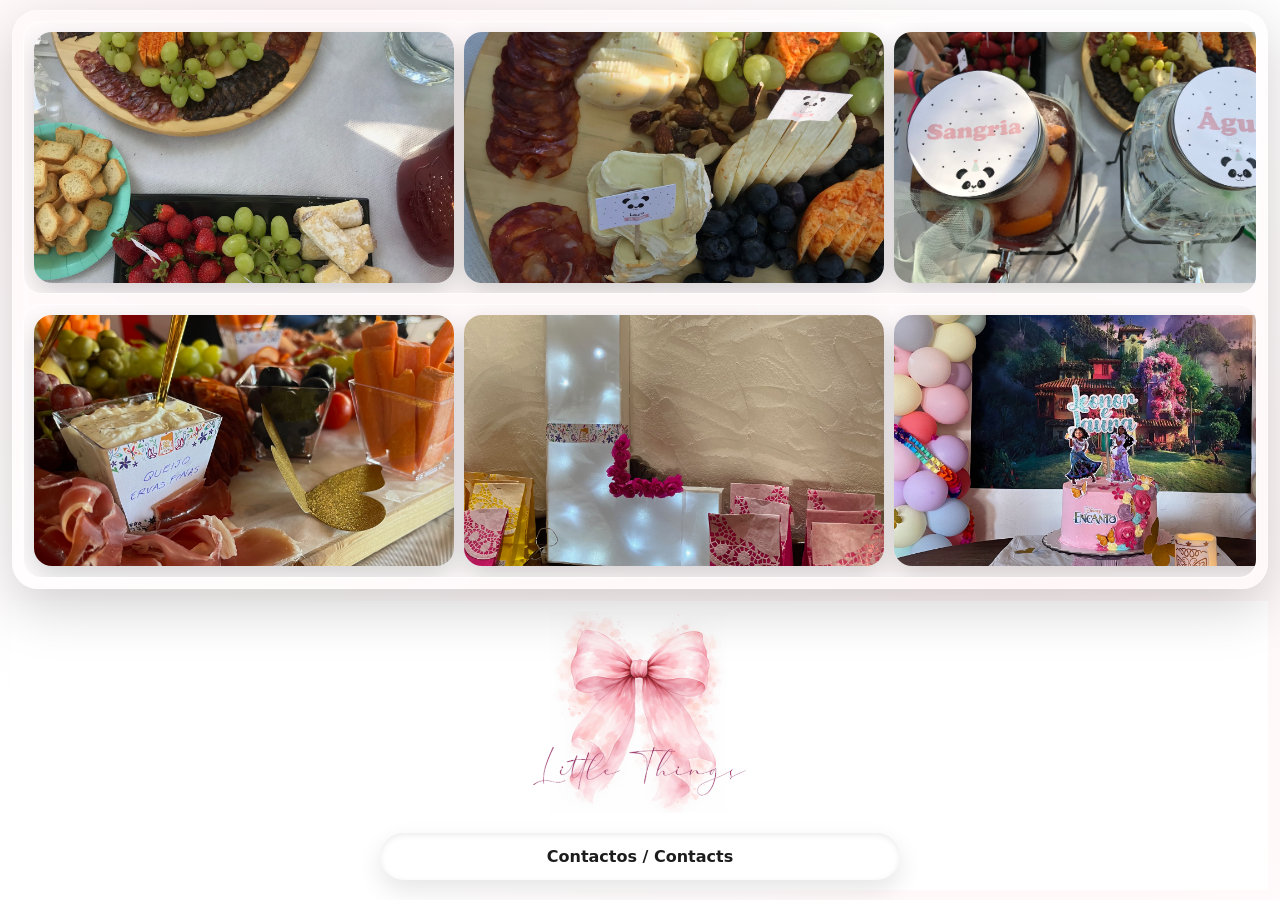
==== index.html @ efbdd6a7 "Update index.html" ====
<!DOCTYPE html>
<html lang="pt">
<head>
  <!-- Google tag (gtag.js) -->
<script async src="https://www.googletagmanager.com/gtag/js?id=G-YQN46F71DS"></script>
<script>
  window.dataLayer = window.dataLayer || [];
  function gtag(){dataLayer.push(arguments);}
  gtag('js', new Date());

  gtag('config', 'G-YQN46F71DS');
</script>
  <meta charset="UTF-8" />
  <meta name="viewport" content="width=device-width, initial-scale=1.0, viewport-fit=cover" />
  <title>Little Things</title>

  <style>
    :root{
      --gap: 12px;

      /* speeds */
      --speedTop: 26s;
      --speedBottom: 30s;

      /* layout */
      --minLogoBlock: 240px;
      --minSlideBlock: 260px;

      --shadow: 0 18px 55px rgba(0,0,0,0.18);
      --radiusOuter: 26px;
      --radiusInner: 18px;
    }

    *{ box-sizing: border-box; }
    html{ height: -webkit-fill-available; }
    body{
      margin: 0;
      height: 100vh;
      height: 100svh;
      height: 100dvh;
      height: -webkit-fill-available;
      overflow: hidden;
      font-family: system-ui, -apple-system, Segoe UI, Roboto, Arial, sans-serif;
      background: #fff;
    }

    /* subtle background */
    .bg{
      position: fixed;
      inset: 0;
      background:
        radial-gradient(circle at 25% 10%, rgba(255,192,203,0.18), transparent 55%),
        radial-gradient(circle at 80% 70%, rgba(255,182,193,0.14), transparent 60%),
        #ffffff;
      z-index: -2;
    }

    .page{
      position: fixed;
      inset: 0;
      display: grid;
      gap: var(--gap);
      padding:
        calc(10px + env(safe-area-inset-top))
        12px
        calc(10px + env(safe-area-inset-bottom))
        12px;

      grid-template-rows:
        minmax(var(--minSlideBlock), 2fr)
        minmax(var(--minLogoBlock), 1fr);
    }

    /* ===== SLIDESHOW: COM MOLDURA ===== */
    .slideshow{
      border-radius: var(--radiusOuter);
      overflow: hidden;
      background: rgba(255,255,255,0.12);
      border: 1px solid rgba(255,255,255,0.45);
      box-shadow: var(--shadow);
      backdrop-filter: blur(10px);
      -webkit-backdrop-filter: blur(10px);

      display: grid;
      grid-template-rows: 1fr 1fr;
      gap: 10px;
      padding: 10px;
      min-height: 0;
    }

    .lane{
      position: relative;
      overflow: hidden;
      border-radius: var(--radiusInner);
      background: rgba(255,255,255,0.18);
      border: 1px solid rgba(255,255,255,0.45);
    }

    .track{
      position: absolute;
      inset: 0;
      display: flex;
      gap: 10px;        /* espaço entre fotos */
      padding: 10px;    /* padding dentro da lane */
      width: max-content;
      align-items: center;
      will-change: transform;
    }

    .lane.top .track{ animation: moveLeft var(--speedTop) linear infinite; }
    .lane.bottom .track{ animation: moveRight var(--speedBottom) linear infinite; }

    @keyframes moveLeft{
      from { transform: translateX(0); }
      to   { transform: translateX(calc(-1 * var(--shift))); }
    }
    @keyframes moveRight{
      from { transform: translateX(calc(-1 * var(--shift))); }
      to   { transform: translateX(0); }
    }

    .slide{
      flex: 0 0 auto;
      height: 100%;
      width: min(46vw, 420px);
      border-radius: var(--radiusInner);
      overflow: hidden;
      box-shadow: 0 10px 28px rgba(0,0,0,0.18);
      background: transparent;
    }

    /* ✅ Preenche a moldura toda (sem branco) */
    .slide img{
      width: 100%;
      height: 100%;
      display: block;
      object-fit: cover;        /* <--- isto remove as “partes brancas” */
      object-position: center;
    }

    /* ===== BOTTOM: branco total, sem border/card ===== */
    .bottomBar{
      width: 100%;
      height: 100%;
      background: #ffffff;
      border: none;
      border-radius: 0;
      box-shadow: none;
      padding: 0;
      margin: 0;

      display: grid;
      grid-template-rows: 1fr auto;
      align-items: center;
      justify-items: center;
      gap: 10px;
      min-height: 0;
    }

    .logoWrap{
      width: 100%;
      height: 100%;
      display: flex;
      align-items: stretch;
      justify-content: center;
      min-height: 0;
    }

    .logoWrap img{
      width: 100%;
      height: 100%;
      object-fit: contain;
      display: block;
    }

    .contactRow{
      width: 100%;
      display: flex;
      justify-content: center;
      padding: 0 12px 10px 12px;
    }

    .contactBtn{
      display: inline-flex;
      align-items: center;
      justify-content: center;
      width: min(520px, 100%);
      padding: 14px 16px;
      border-radius: 999px;
      text-decoration: none;
      font-weight: 900;
      color: rgba(10,10,10,0.92);
      background: #ffffff;
      border: none;
      box-shadow:
        inset 0 2px 6px rgba(0,0,0,0.08),
        0 10px 24px rgba(0,0,0,0.10);
    }
    .contactBtn:active{ transform: scale(0.985); }

    @media (max-height: 700px){
      :root{
        --minLogoBlock: 210px;
        --minSlideBlock: 240px;
      }
      .slide{ width: min(52vw, 380px); }
      .contactBtn{ padding: 12px 14px; }
    }
  </style>
</head>

<body>
  <div class="bg" aria-hidden="true"></div>

  <div class="page">

    <section class="slideshow" aria-label="Slideshow">
      <div class="lane top">
        <div class="track" id="trackTop"></div>
      </div>

      <div class="lane bottom">
        <div class="track" id="trackBottom"></div>
      </div>
    </section>

    <section class="bottomBar" aria-label="Logo and contacts">
      <div class="logoWrap">
        <img src="./background.png" alt="Little Things" />
      </div>

      <div class="contactRow">
        <a class="contactBtn" href="./qr_contact/">Contactos / Contacts</a>
      </div>
    </section>

  </div>

  <script>
    const topPhotos = [
      "./assets/photo01.jpg",
      "./assets/photo02.jpg",
      "./assets/photo03.jpg",
      "./assets/photo04.jpg",
      "./assets/photo05.jpg",
      "./assets/photo06.jpg",
      "./assets/photo07.jpg",
      "./assets/photo08.jpg",
    ];

    const bottomPhotos = [
      "./assets/photo09.jpg",
      "./assets/photo10.jpg",
      "./assets/photo11.jpg",
      "./assets/photo12.jpg",
      "./assets/photo13.jpg",
      "./assets/photo14.jpg",
    ];

    function makeSlide(src){
      const wrap = document.createElement("div");
      wrap.className = "slide";

      const img = document.createElement("img");
      img.src = src;
      img.alt = "Little Things";
      img.loading = "eager"; // ajuda a carregar cedo

      wrap.appendChild(img);
      return { wrap, img };
    }

    function restartAnimation(trackEl){
      // força reinício suave da animação (para garantir autoplay)
      const anim = getComputedStyle(trackEl).animationName;
      trackEl.style.animation = "none";
      // força reflow
      trackEl.offsetHeight; // eslint-disable-line no-unused-expressions
      trackEl.style.animation = "";
      // mantém o nome original
      // (as classes .top/.bottom continuam a aplicar a animação correcta)
    }

    function recalcShift(trackEl){
      const fullWidth = trackEl.scrollWidth;
      const shift = fullWidth / 2; // duplicado
      trackEl.style.setProperty("--shift", shift + "px");
      restartAnimation(trackEl);
    }

    function fillTrack(trackEl, photos){
      trackEl.innerHTML = "";

      // duplicar para loop perfeito
      const seq = photos.concat(photos);

      const imgs = [];
      seq.forEach(src => {
        const { wrap, img } = makeSlide(src);
        imgs.push(img);
        trackEl.appendChild(wrap);
      });

      // calcula shift quando TODAS as imagens estiverem prontas (corrige o “só anda após refresh”)
      let pending = imgs.length;

      const doneOne = () => {
        pending--;
        if (pending <= 0) {
          requestAnimationFrame(() => recalcShift(trackEl));
        }
      };

      imgs.forEach(img => {
        if (img.complete) doneOne();
        else {
          img.addEventListener("load", doneOne, { once: true });
          img.addEventListener("error", doneOne, { once: true });
        }
      });

      // fallback rápido (caso alguma imagem demore muito)
      setTimeout(() => recalcShift(trackEl), 1200);
    }

    function init(){
      fillTrack(document.getElementById("trackTop"), topPhotos);
      fillTrack(document.getElementById("trackBottom"), bottomPhotos);
    }

    // ✅ garante autoplay mesmo no primeiro load
    window.addEventListener("load", init);
    window.addEventListener("resize", init);
  </script>
</body>
</html>
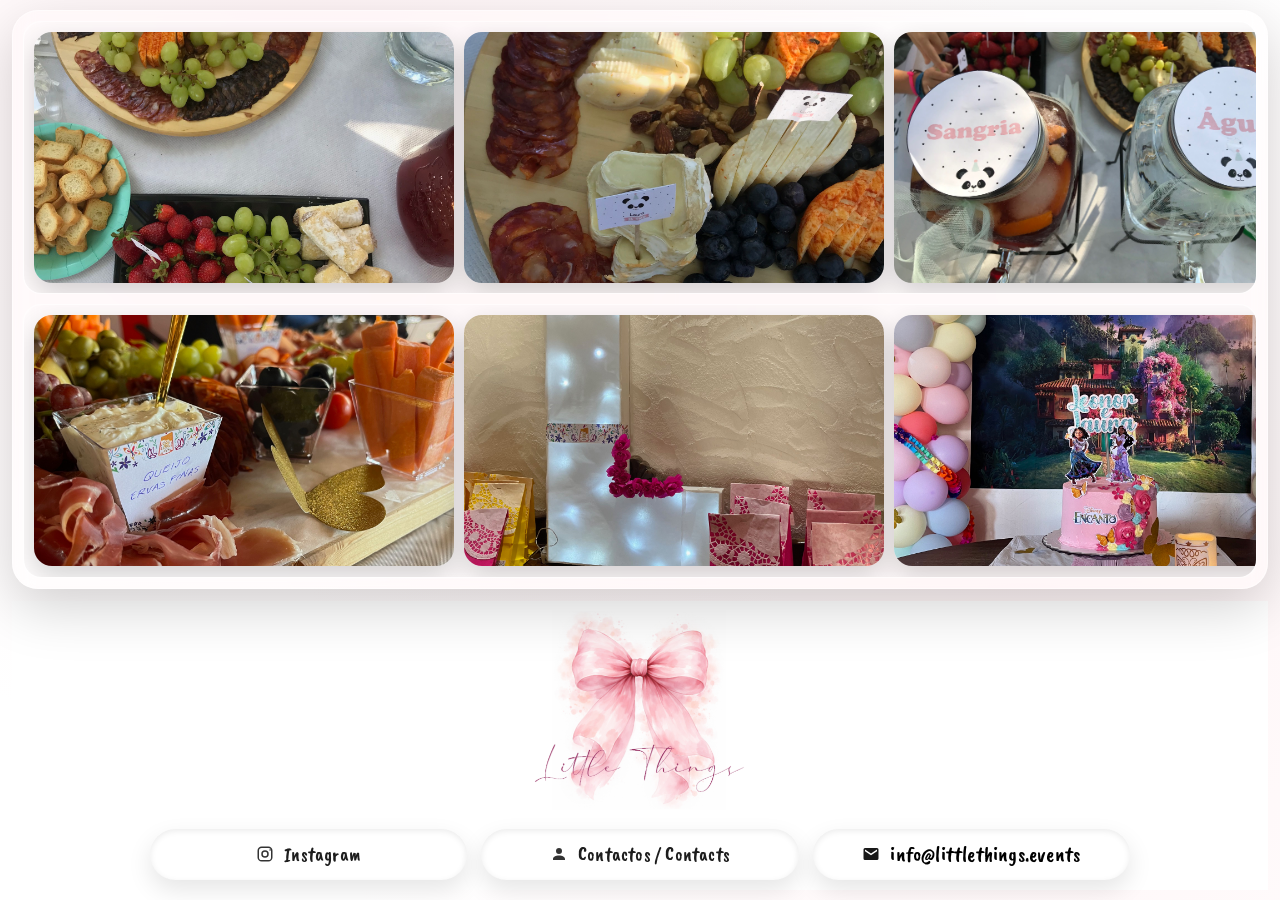
==== commit 126bd8f6: "Update index.html" ====
--- a/index.html
+++ b/index.html
@@ -2,18 +2,23 @@
 <html lang="pt">
 <head>
   <!-- Google tag (gtag.js) -->
-<script async src="https://www.googletagmanager.com/gtag/js?id=G-YQN46F71DS"></script>
-<script>
-  window.dataLayer = window.dataLayer || [];
-  function gtag(){dataLayer.push(arguments);}
-  gtag('js', new Date());
-
-  gtag('config', 'G-YQN46F71DS');
-</script>
+  <script async src="https://www.googletagmanager.com/gtag/js?id=G-YQN46F71DS"></script>
+  <script>
+    window.dataLayer = window.dataLayer || [];
+    function gtag(){dataLayer.push(arguments);}
+    gtag('js', new Date());
+    gtag('config', 'G-YQN46F71DS');
+  </script>
+
   <meta charset="UTF-8" />
   <meta name="viewport" content="width=device-width, initial-scale=1.0, viewport-fit=cover" />
   <title>Little Things</title>
 
+  <!-- ✅ Fonte "brush" para os botões -->
+  <link rel="preconnect" href="https://fonts.googleapis.com">
+  <link rel="preconnect" href="https://fonts.gstatic.com" crossorigin>
+  <link href="https://fonts.googleapis.com/css2?family=Caveat+Brush&display=swap" rel="stylesheet">
+
   <style>
     :root{
       --gap: 12px;
@@ -29,6 +34,12 @@
       --shadow: 0 18px 55px rgba(0,0,0,0.18);
       --radiusOuter: 26px;
       --radiusInner: 18px;
+
+      /* ✅ fonte dos botões */
+      --btnFont: "Caveat Brush", system-ui, -apple-system, Segoe UI, Roboto, Arial, sans-serif;
+
+      /* ✅ tamanho único (igual nos 3) */
+      --btnSize: 22px;
     }
 
     *{ box-sizing: border-box; }
@@ -100,8 +111,8 @@
       position: absolute;
       inset: 0;
       display: flex;
-      gap: 10px;        /* espaço entre fotos */
-      padding: 10px;    /* padding dentro da lane */
+      gap: 10px;
+      padding: 10px;
       width: max-content;
       align-items: center;
       will-change: transform;
@@ -129,12 +140,11 @@
       background: transparent;
     }
 
-    /* ✅ Preenche a moldura toda (sem branco) */
     .slide img{
       width: 100%;
       height: 100%;
       display: block;
-      object-fit: cover;        /* <--- isto remove as “partes brancas” */
+      object-fit: cover;
       object-position: center;
     }
 
@@ -184,14 +194,16 @@
       display: inline-flex;
       align-items: center;
       justify-content: center;
+
       width: min(520px, 100%);
       padding: 14px 16px;
       border-radius: 999px;
       text-decoration: none;
-      font-weight: 900;
+
       color: rgba(10,10,10,0.92);
       background: #ffffff;
       border: none;
+
       box-shadow:
         inset 0 2px 6px rgba(0,0,0,0.08),
         0 10px 24px rgba(0,0,0,0.10);
@@ -202,9 +214,95 @@
       :root{
         --minLogoBlock: 210px;
         --minSlideBlock: 240px;
+        --btnSize: 20px; /* ✅ igual, só um pouco menor em ecrãs baixos */
       }
       .slide{ width: min(52vw, 380px); }
       .contactBtn{ padding: 12px 14px; }
+    }
+
+    /* =======================================================
+       ✅ 3 botões + ícones + brilho + tamanho igual (sem clamp)
+    ======================================================= */
+
+    .contactGroup{
+      width: min(980px, 100%);
+      display: flex;
+      gap: 14px;
+      justify-content: center;
+      flex-wrap: wrap;
+    }
+
+    .contactBtn{
+      flex: 1 1 240px;
+      max-width: 520px;
+
+      gap: 10px;
+      cursor: pointer;
+      -webkit-tap-highlight-color: transparent;
+      user-select: none;
+      transition: transform .10s ease, filter .12s ease;
+
+      font-family: var(--btnFont);
+      font-weight: 400;
+      letter-spacing: .2px;
+      font-size: var(--btnSize);
+      line-height: 1.05;
+    }
+
+    .contactBtn *{
+      font-family: var(--btnFont);
+      font-weight: 400;
+      font-size: var(--btnSize);
+      line-height: 1.05;
+    }
+
+    .contactBtn:hover{ filter: brightness(1.02); }
+
+    button.contactBtn{
+      -webkit-appearance: none;
+      appearance: none;
+      font: inherit;
+      color: inherit;
+      background: #ffffff;
+      text-align: center;
+    }
+
+    .icon{
+      width: 18px;
+      height: 18px;
+      display: inline-block;
+      opacity: .9;
+      flex: 0 0 auto;
+    }
+
+    .glow{
+      animation-name: glowPulse;
+      animation-timing-function: ease-in-out;
+      animation-iteration-count: infinite;
+    }
+
+    @keyframes glowPulse{
+      0%{
+        box-shadow:
+          inset 0 2px 6px rgba(0,0,0,0.08),
+          0 10px 24px rgba(0,0,0,0.10);
+      }
+      50%{
+        box-shadow:
+          inset 0 2px 6px rgba(0,0,0,0.08),
+          0 14px 34px rgba(255,105,180,0.22);
+      }
+      100%{
+        box-shadow:
+          inset 0 2px 6px rgba(0,0,0,0.08),
+          0 10px 24px rgba(0,0,0,0.10);
+      }
+    }
+
+    /* ✅ ÚNICA MUDANÇA: letras (span) do Instagram + Contactos alinhadas ao tamanho visual do Email */
+    #btnInsta span,
+    #btnContacts span{
+      font-size: calc(var(--btnSize) - 2px);
     }
   </style>
 </head>
@@ -230,8 +328,34 @@
       </div>
 
       <div class="contactRow">
-        <a class="contactBtn" href="./qr_contact/">Contactos / Contacts</a>
+        <div class="contactGroup">
+
+          <a class="contactBtn glow" id="btnInsta"
+             href="https://www.instagram.com/little.things.artdecor"
+             target="_blank" rel="noopener">
+            <svg class="icon" viewBox="0 0 24 24" aria-hidden="true">
+              <path fill="currentColor" d="M7.5 2h9A5.5 5.5 0 0 1 22 7.5v9A5.5 5.5 0 0 1 16.5 22h-9A5.5 5.5 0 0 1 2 16.5v-9A5.5 5.5 0 0 1 7.5 2Zm0 2A3.5 3.5 0 0 0 4 7.5v9A3.5 3.5 0 0 0 7.5 20h9a3.5 3.5 0 0 0 3.5-3.5v-9A3.5 3.5 0 0 0 16.5 4h-9Zm11.25 1.75a1 1 0 1 1 0 2a1 1 0 0 1 0-2ZM12 7a5 5 0 1 1 0 10a5 5 0 0 1 0-10Zm0 2a3 3 0 1 0 0 6a3 3 0 0 0 0-6Z"/>
+            </svg>
+            <span>Instagram</span>
+          </a>
+
+          <a class="contactBtn glow" id="btnContacts" href="./qr_contact/">
+            <svg class="icon" viewBox="0 0 24 24" aria-hidden="true">
+              <path fill="currentColor" d="M12 12a4 4 0 1 0-4-4a4 4 0 0 0 4 4Zm0 2c-4.42 0-8 2.01-8 4.5V20h16v-1.5c0-2.49-3.58-4.5-8-4.5Z"/>
+            </svg>
+            <span>Contactos / Contacts</span>
+          </a>
+
+          <button class="contactBtn glow" id="emailBtn" type="button">
+            <svg class="icon" viewBox="0 0 24 24" aria-hidden="true">
+              <path fill="currentColor" d="M20 4H4a2 2 0 0 0-2 2v12a2 2 0 0 0 2 2h16a2 2 0 0 0 2-2V6a2 2 0 0 0-2-2Zm0 4.2l-8 5.3l-8-5.3V6l8 5.3L20 6v2.2Z"/>
+            </svg>
+            <span id="emailText">info@littlethings.events</span>
+          </button>
+
+        </div>
       </div>
+
     </section>
 
   </div>
@@ -264,34 +388,28 @@
       const img = document.createElement("img");
       img.src = src;
       img.alt = "Little Things";
-      img.loading = "eager"; // ajuda a carregar cedo
+      img.loading = "eager";
 
       wrap.appendChild(img);
       return { wrap, img };
     }
 
     function restartAnimation(trackEl){
-      // força reinício suave da animação (para garantir autoplay)
       const anim = getComputedStyle(trackEl).animationName;
       trackEl.style.animation = "none";
-      // força reflow
-      trackEl.offsetHeight; // eslint-disable-line no-unused-expressions
+      trackEl.offsetHeight;
       trackEl.style.animation = "";
-      // mantém o nome original
-      // (as classes .top/.bottom continuam a aplicar a animação correcta)
     }
 
     function recalcShift(trackEl){
       const fullWidth = trackEl.scrollWidth;
-      const shift = fullWidth / 2; // duplicado
+      const shift = fullWidth / 2;
       trackEl.style.setProperty("--shift", shift + "px");
       restartAnimation(trackEl);
     }
 
     function fillTrack(trackEl, photos){
       trackEl.innerHTML = "";
-
-      // duplicar para loop perfeito
       const seq = photos.concat(photos);
 
       const imgs = [];
@@ -301,36 +419,79 @@
         trackEl.appendChild(wrap);
       });
 
-      // calcula shift quando TODAS as imagens estiverem prontas (corrige o “só anda após refresh”)
       let pending = imgs.length;
-
       const doneOne = () => {
         pending--;
-        if (pending <= 0) {
-          requestAnimationFrame(() => recalcShift(trackEl));
-        }
+        if (pending <= 0) requestAnimationFrame(() => recalcShift(trackEl));
       };
 
       imgs.forEach(img => {
         if (img.complete) doneOne();
-        else {
+        else{
           img.addEventListener("load", doneOne, { once: true });
           img.addEventListener("error", doneOne, { once: true });
         }
       });
 
-      // fallback rápido (caso alguma imagem demore muito)
       setTimeout(() => recalcShift(trackEl), 1200);
     }
 
     function init(){
       fillTrack(document.getElementById("trackTop"), topPhotos);
       fillTrack(document.getElementById("trackBottom"), bottomPhotos);
-    }
-
-    // ✅ garante autoplay mesmo no primeiro load
+
+      syncGlow();
+      setTimeout(syncGlow, 1300);
+    }
+
     window.addEventListener("load", init);
     window.addEventListener("resize", init);
+
+    function parseSeconds(val){
+      const s = String(val).trim();
+      if (s.endsWith("ms")) return parseFloat(s) / 1000;
+      if (s.endsWith("s")) return parseFloat(s);
+      const num = parseFloat(s);
+      return Number.isFinite(num) ? num : 3.5;
+    }
+
+    function syncGlow(){
+      const root = getComputedStyle(document.documentElement);
+      const speedTop = parseSeconds(root.getPropertyValue("--speedTop")) || 26;
+
+      const ids = ["btnInsta", "btnContacts", "emailBtn"];
+      const els = ids.map(id => document.getElementById(id)).filter(Boolean);
+      if (!els.length) return;
+
+      els.forEach((el, idx) => {
+        el.style.animationDuration = speedTop + "s";
+        el.style.animationDelay = ((speedTop / 3) * idx) + "s";
+
+        el.style.animationName = "none";
+        el.offsetHeight;
+        el.style.animationName = "glowPulse";
+      });
+    }
+
+    (function bindEmailCopy(){
+      const emailBtn = document.getElementById("emailBtn");
+      const emailText = document.getElementById("emailText");
+      if (!emailBtn || !emailText) return;
+
+      const email = "info@littlethings.events";
+      const original = emailText.textContent;
+
+      emailBtn.addEventListener("click", async () => {
+        try{
+          await navigator.clipboard.writeText(email);
+          emailText.textContent = "Copiado / Copied";
+          setTimeout(() => { emailText.textContent = original; }, 1500);
+        }catch{
+          emailText.textContent = "Erro";
+          setTimeout(() => { emailText.textContent = original; }, 1500);
+        }
+      });
+    })();
   </script>
 </body>
 </html>
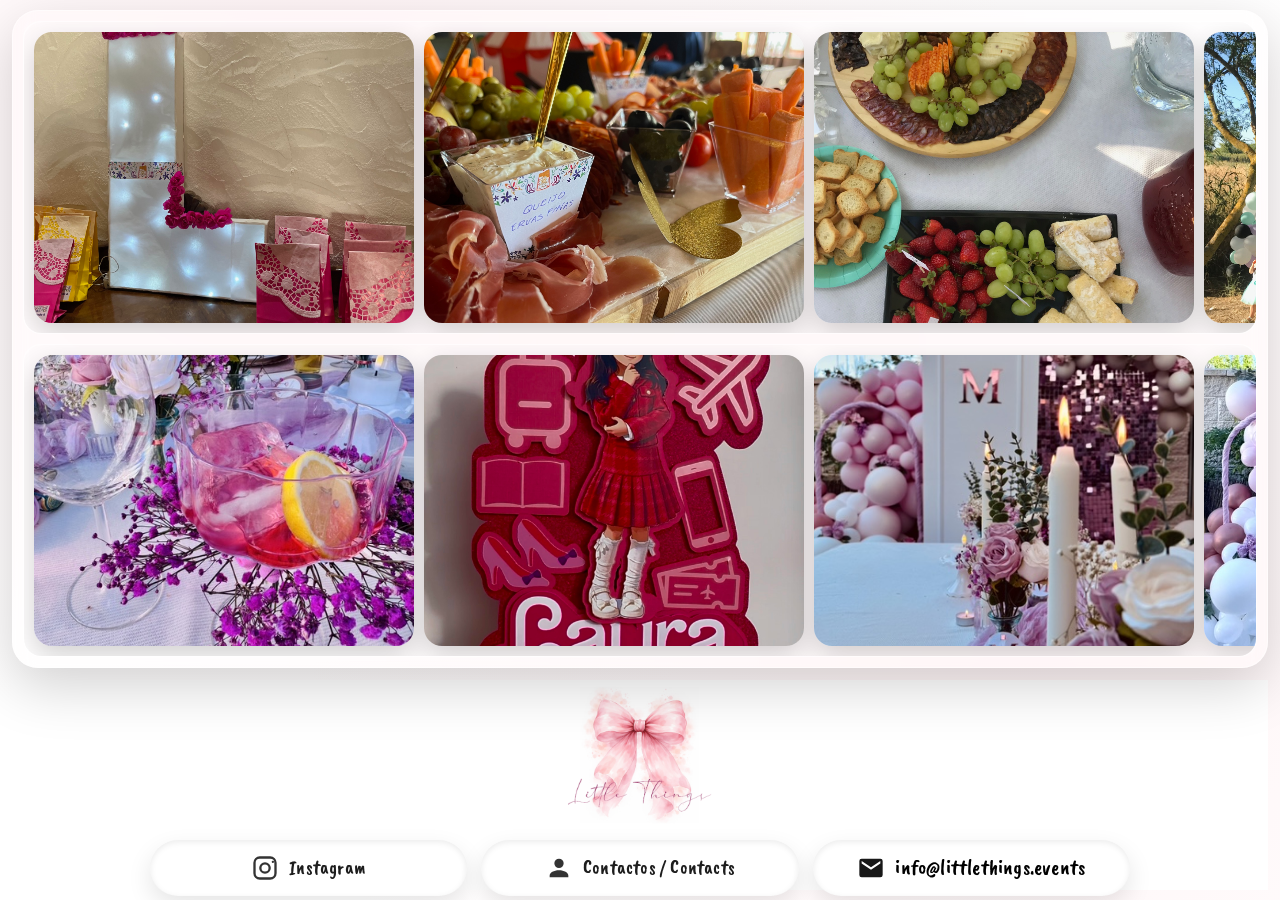
==== commit c1053cbf: "Update index.html" ====
--- a/index.html
+++ b/index.html
@@ -14,7 +14,6 @@
   <meta name="viewport" content="width=device-width, initial-scale=1.0, viewport-fit=cover" />
   <title>Little Things</title>
 
-  <!-- ✅ Fonte "brush" para os botões -->
   <link rel="preconnect" href="https://fonts.googleapis.com">
   <link rel="preconnect" href="https://fonts.gstatic.com" crossorigin>
   <link href="https://fonts.googleapis.com/css2?family=Caveat+Brush&display=swap" rel="stylesheet">
@@ -23,27 +22,28 @@
     :root{
       --gap: 12px;
 
-      /* speeds */
       --speedTop: 26s;
       --speedBottom: 30s;
 
-      /* layout */
-      --minLogoBlock: 240px;
-      --minSlideBlock: 260px;
+      --minLogoBlock: 210px;
+      --minSlideBlock: 320px;
 
       --shadow: 0 18px 55px rgba(0,0,0,0.18);
       --radiusOuter: 26px;
       --radiusInner: 18px;
 
-      /* ✅ fonte dos botões */
       --btnFont: "Caveat Brush", system-ui, -apple-system, Segoe UI, Roboto, Arial, sans-serif;
-
-      /* ✅ tamanho único (igual nos 3) */
       --btnSize: 22px;
     }
 
-    *{ box-sizing: border-box; }
-    html{ height: -webkit-fill-available; }
+    *{
+      box-sizing: border-box;
+    }
+
+    html{
+      height: -webkit-fill-available;
+    }
+
     body{
       margin: 0;
       height: 100vh;
@@ -55,7 +55,6 @@
       background: #fff;
     }
 
-    /* subtle background */
     .bg{
       position: fixed;
       inset: 0;
@@ -78,11 +77,10 @@
         12px;
 
       grid-template-rows:
-        minmax(var(--minSlideBlock), 2fr)
-        minmax(var(--minLogoBlock), 1fr);
-    }
-
-    /* ===== SLIDESHOW: COM MOLDURA ===== */
+        minmax(var(--minSlideBlock), 2.5fr)
+        minmax(var(--minLogoBlock), 0.8fr);
+    }
+
     .slideshow{
       border-radius: var(--radiusOuter);
       overflow: hidden;
@@ -118,22 +116,38 @@
       will-change: transform;
     }
 
-    .lane.top .track{ animation: moveLeft var(--speedTop) linear infinite; }
-    .lane.bottom .track{ animation: moveRight var(--speedBottom) linear infinite; }
+    .lane.top .track{
+      animation: moveLeft var(--speedTop) linear infinite;
+    }
+
+    .lane.bottom .track{
+      animation: moveRight var(--speedBottom) linear infinite;
+    }
 
     @keyframes moveLeft{
-      from { transform: translateX(0); }
-      to   { transform: translateX(calc(-1 * var(--shift))); }
-    }
+      from{
+        transform: translateX(0);
+      }
+
+      to{
+        transform: translateX(calc(-1 * var(--shift)));
+      }
+    }
+
     @keyframes moveRight{
-      from { transform: translateX(calc(-1 * var(--shift))); }
-      to   { transform: translateX(0); }
+      from{
+        transform: translateX(calc(-1 * var(--shift)));
+      }
+
+      to{
+        transform: translateX(0);
+      }
     }
 
     .slide{
       flex: 0 0 auto;
       height: 100%;
-      width: min(46vw, 420px);
+      width: min(40vw, 380px);
       border-radius: var(--radiusInner);
       overflow: hidden;
       box-shadow: 0 10px 28px rgba(0,0,0,0.18);
@@ -148,7 +162,6 @@
       object-position: center;
     }
 
-    /* ===== BOTTOM: branco total, sem border/card ===== */
     .bottomBar{
       width: 100%;
       height: 100%;
@@ -160,7 +173,7 @@
       margin: 0;
 
       display: grid;
-      grid-template-rows: 1fr auto;
+      grid-template-rows: minmax(150px, 1fr) auto;
       align-items: center;
       justify-items: center;
       gap: 10px;
@@ -190,40 +203,6 @@
       padding: 0 12px 10px 12px;
     }
 
-    .contactBtn{
-      display: inline-flex;
-      align-items: center;
-      justify-content: center;
-
-      width: min(520px, 100%);
-      padding: 14px 16px;
-      border-radius: 999px;
-      text-decoration: none;
-
-      color: rgba(10,10,10,0.92);
-      background: #ffffff;
-      border: none;
-
-      box-shadow:
-        inset 0 2px 6px rgba(0,0,0,0.08),
-        0 10px 24px rgba(0,0,0,0.10);
-    }
-    .contactBtn:active{ transform: scale(0.985); }
-
-    @media (max-height: 700px){
-      :root{
-        --minLogoBlock: 210px;
-        --minSlideBlock: 240px;
-        --btnSize: 20px; /* ✅ igual, só um pouco menor em ecrãs baixos */
-      }
-      .slide{ width: min(52vw, 380px); }
-      .contactBtn{ padding: 12px 14px; }
-    }
-
-    /* =======================================================
-       ✅ 3 botões + ícones + brilho + tamanho igual (sem clamp)
-    ======================================================= */
-
     .contactGroup{
       width: min(980px, 100%);
       display: flex;
@@ -233,6 +212,10 @@
     }
 
     .contactBtn{
+      display: inline-flex;
+      align-items: center;
+      justify-content: center;
+
       flex: 1 1 240px;
       max-width: 520px;
 
@@ -242,6 +225,18 @@
       user-select: none;
       transition: transform .10s ease, filter .12s ease;
 
+      padding: 14px 16px;
+      border-radius: 999px;
+      text-decoration: none;
+
+      color: rgba(10,10,10,0.92);
+      background: #ffffff;
+      border: none;
+
+      box-shadow:
+        inset 0 2px 6px rgba(0,0,0,0.08),
+        0 10px 24px rgba(0,0,0,0.10);
+
       font-family: var(--btnFont);
       font-weight: 400;
       letter-spacing: .2px;
@@ -256,7 +251,13 @@
       line-height: 1.05;
     }
 
-    .contactBtn:hover{ filter: brightness(1.02); }
+    .contactBtn:hover{
+      filter: brightness(1.02);
+    }
+
+    .contactBtn:active{
+      transform: scale(0.985);
+    }
 
     button.contactBtn{
       -webkit-appearance: none;
@@ -268,8 +269,8 @@
     }
 
     .icon{
-      width: 18px;
-      height: 18px;
+      width: 28px;
+      height: 28px;
       display: inline-block;
       opacity: .9;
       flex: 0 0 auto;
@@ -287,11 +288,13 @@
           inset 0 2px 6px rgba(0,0,0,0.08),
           0 10px 24px rgba(0,0,0,0.10);
       }
+
       50%{
         box-shadow:
           inset 0 2px 6px rgba(0,0,0,0.08),
           0 14px 34px rgba(255,105,180,0.22);
       }
+
       100%{
         box-shadow:
           inset 0 2px 6px rgba(0,0,0,0.08),
@@ -299,20 +302,182 @@
       }
     }
 
-    /* ✅ ÚNICA MUDANÇA: letras (span) do Instagram + Contactos alinhadas ao tamanho visual do Email */
     #btnInsta span,
     #btnContacts span{
       font-size: calc(var(--btnSize) - 2px);
     }
+
+    @media (max-height: 700px){
+      :root{
+        --minLogoBlock: 180px;
+        --minSlideBlock: 300px;
+        --btnSize: 20px;
+      }
+
+      .slide{
+        width: min(44vw, 360px);
+      }
+
+      .contactBtn{
+        padding: 12px 14px;
+      }
+    }
+
+    @media (max-width: 768px){
+      :root{
+        --btnSize: 19px;
+      }
+
+      .page{
+        grid-template-rows:
+          minmax(340px, 1.8fr)
+          minmax(250px, 0.85fr);
+      }
+
+      .slideshow{
+        gap: 8px;
+        padding: 8px;
+      }
+
+      .track{
+        gap: 8px;
+        padding: 8px;
+      }
+
+      .slide{
+        width: min(72vw, 300px);
+      }
+
+      .bottomBar{
+        grid-template-rows: minmax(130px, 1fr) auto;
+        gap: 6px;
+      }
+
+      .logoWrap{
+        min-height: 130px;
+        max-height: 170px;
+      }
+
+      .logoWrap img{
+        width: 100%;
+        height: 100%;
+        object-fit: contain;
+      }
+
+      .contactRow{
+        padding: 0 6px 6px 6px;
+      }
+
+      .contactGroup{
+        gap: 6px;
+      }
+
+      .contactBtn{
+        flex: 1 1 100%;
+        max-width: 520px;
+        padding: 8px 14px;
+        min-height: 40px;
+      }
+
+      .icon{
+        width: 24px;
+        height: 24px;
+      }
+
+      #emailText{
+        font-size: 16px;
+      }
+    }
+
+    @media (max-width: 420px){
+      :root{
+        --btnSize: 18px;
+      }
+
+      .page{
+        grid-template-rows:
+          minmax(330px, 1.75fr)
+          minmax(240px, 0.8fr);
+      }
+
+      .bottomBar{
+        grid-template-rows: minmax(120px, 150px) auto;
+        gap: 5px;
+      }
+
+      .logoWrap{
+        min-height: 120px;
+        max-height: 150px;
+      }
+
+      .contactRow{
+        padding: 0 5px 6px 5px;
+      }
+
+      .contactGroup{
+        gap: 5px;
+      }
+
+      .contactBtn{
+        padding: 7px 12px;
+        min-height: 38px;
+      }
+
+      .icon{
+        width: 22px;
+        height: 22px;
+      }
+
+      #emailText{
+        font-size: 15px;
+      }
+    }
+
+    @media (max-width: 360px){
+      :root{
+        --btnSize: 16px;
+      }
+
+      .page{
+        grid-template-rows:
+          minmax(320px, 1.75fr)
+          minmax(225px, 0.75fr);
+      }
+
+      .bottomBar{
+        grid-template-rows: minmax(105px, 130px) auto;
+      }
+
+      .logoWrap{
+        min-height: 105px;
+        max-height: 130px;
+      }
+
+      .contactBtn{
+        padding: 6px 10px;
+        min-height: 36px;
+      }
+
+      .icon{
+        width: 20px;
+        height: 20px;
+      }
+
+      #emailText{
+        font-size: 14px;
+      }
+    }
   </style>
 </head>
 
 <body>
+
   <div class="bg" aria-hidden="true"></div>
 
   <div class="page">
 
     <section class="slideshow" aria-label="Slideshow">
+
       <div class="lane top">
         <div class="track" id="trackTop"></div>
       </div>
@@ -320,40 +485,56 @@
       <div class="lane bottom">
         <div class="track" id="trackBottom"></div>
       </div>
+
     </section>
 
     <section class="bottomBar" aria-label="Logo and contacts">
+
       <div class="logoWrap">
         <img src="./background.png" alt="Little Things" />
       </div>
 
       <div class="contactRow">
+
         <div class="contactGroup">
 
-          <a class="contactBtn glow" id="btnInsta"
+          <a class="contactBtn glow"
+             id="btnInsta"
              href="https://www.instagram.com/little.things.artdecor"
-             target="_blank" rel="noopener">
+             target="_blank"
+             rel="noopener">
+
             <svg class="icon" viewBox="0 0 24 24" aria-hidden="true">
               <path fill="currentColor" d="M7.5 2h9A5.5 5.5 0 0 1 22 7.5v9A5.5 5.5 0 0 1 16.5 22h-9A5.5 5.5 0 0 1 2 16.5v-9A5.5 5.5 0 0 1 7.5 2Zm0 2A3.5 3.5 0 0 0 4 7.5v9A3.5 3.5 0 0 0 7.5 20h9a3.5 3.5 0 0 0 3.5-3.5v-9A3.5 3.5 0 0 0 16.5 4h-9Zm11.25 1.75a1 1 0 1 1 0 2a1 1 0 0 1 0-2ZM12 7a5 5 0 1 1 0 10a5 5 0 0 1 0-10Zm0 2a3 3 0 1 0 0 6a3 3 0 0 0 0-6Z"/>
             </svg>
+
             <span>Instagram</span>
           </a>
 
-          <a class="contactBtn glow" id="btnContacts" href="./qr_contact/">
+          <a class="contactBtn glow"
+             id="btnContacts"
+             href="./qr_contact/">
+
             <svg class="icon" viewBox="0 0 24 24" aria-hidden="true">
               <path fill="currentColor" d="M12 12a4 4 0 1 0-4-4a4 4 0 0 0 4 4Zm0 2c-4.42 0-8 2.01-8 4.5V20h16v-1.5c0-2.49-3.58-4.5-8-4.5Z"/>
             </svg>
+
             <span>Contactos / Contacts</span>
           </a>
 
-          <button class="contactBtn glow" id="emailBtn" type="button">
+          <button class="contactBtn glow"
+                  id="emailBtn"
+                  type="button">
+
             <svg class="icon" viewBox="0 0 24 24" aria-hidden="true">
               <path fill="currentColor" d="M20 4H4a2 2 0 0 0-2 2v12a2 2 0 0 0 2 2h16a2 2 0 0 0 2-2V6a2 2 0 0 0-2-2Zm0 4.2l-8 5.3l-8-5.3V6l8 5.3L20 6v2.2Z"/>
             </svg>
+
             <span id="emailText">info@littlethings.events</span>
           </button>
 
         </div>
+
       </div>
 
     </section>
@@ -370,15 +551,47 @@
       "./assets/photo06.jpg",
       "./assets/photo07.jpg",
       "./assets/photo08.jpg",
-    ];
-
-    const bottomPhotos = [
       "./assets/photo09.jpg",
       "./assets/photo10.jpg",
       "./assets/photo11.jpg",
       "./assets/photo12.jpg",
       "./assets/photo13.jpg",
       "./assets/photo14.jpg",
+      "./assets/photo15.jpg",
+      "./assets/photo16.jpg",
+      "./assets/photo17.jpg",
+      "./assets/photo18.jpg",
+      "./assets/photo19.jpg",
+      "./assets/photo20.jpg",
+      "./assets/photo21.jpg",
+      "./assets/photo22.jpg",
+      "./assets/photo23.jpg",
+    ];
+
+    const bottomPhotos = [
+      "./assets/photo24.jpg",
+      "./assets/photo25.jpg",
+      "./assets/photo26.jpg",
+      "./assets/photo27.jpg",
+      "./assets/photo28.jpg",
+      "./assets/photo29.jpg",
+      "./assets/photo30.jpg",
+      "./assets/photo31.jpg",
+      "./assets/photo32.jpg",
+      "./assets/photo33.jpg",
+      "./assets/photo34.jpg",
+      "./assets/photo35.jpg",
+      "./assets/photo36.jpg",
+      "./assets/photo37.jpg",
+      "./assets/photo38.jpg",
+      "./assets/photo39.jpg",
+      "./assets/photo40.jpg",
+      "./assets/photo41.jpg",
+      "./assets/photo42.jpg",
+      "./assets/photo43.jpg",
+      "./assets/photo44.jpg",
+      "./assets/photo45.jpg",
+      "./assets/photo46.jpg",
     ];
 
     function makeSlide(src){
@@ -391,11 +604,11 @@
       img.loading = "eager";
 
       wrap.appendChild(img);
+
       return { wrap, img };
     }
 
     function restartAnimation(trackEl){
-      const anim = getComputedStyle(trackEl).animationName;
       trackEl.style.animation = "none";
       trackEl.offsetHeight;
       trackEl.style.animation = "";
@@ -404,30 +617,49 @@
     function recalcShift(trackEl){
       const fullWidth = trackEl.scrollWidth;
       const shift = fullWidth / 2;
+
       trackEl.style.setProperty("--shift", shift + "px");
+
       restartAnimation(trackEl);
+    }
+
+    function shuffleArray(array){
+      return array
+        .map(value => ({ value, sort: Math.random() }))
+        .sort((a, b) => a.sort - b.sort)
+        .map(({ value }) => value);
     }
 
     function fillTrack(trackEl, photos){
       trackEl.innerHTML = "";
-      const seq = photos.concat(photos);
+
+      const randomPhotos = shuffleArray(photos);
+      const seq = randomPhotos.concat(randomPhotos);
 
       const imgs = [];
+
       seq.forEach(src => {
         const { wrap, img } = makeSlide(src);
+
         imgs.push(img);
+
         trackEl.appendChild(wrap);
       });
 
       let pending = imgs.length;
+
       const doneOne = () => {
         pending--;
-        if (pending <= 0) requestAnimationFrame(() => recalcShift(trackEl));
+
+        if (pending <= 0){
+          requestAnimationFrame(() => recalcShift(trackEl));
+        }
       };
 
       imgs.forEach(img => {
-        if (img.complete) doneOne();
-        else{
+        if (img.complete){
+          doneOne();
+        } else {
           img.addEventListener("load", doneOne, { once: true });
           img.addEventListener("error", doneOne, { once: true });
         }
@@ -436,22 +668,35 @@
       setTimeout(() => recalcShift(trackEl), 1200);
     }
 
+    let resizeTimer;
+
     function init(){
       fillTrack(document.getElementById("trackTop"), topPhotos);
       fillTrack(document.getElementById("trackBottom"), bottomPhotos);
 
       syncGlow();
+
       setTimeout(syncGlow, 1300);
     }
 
     window.addEventListener("load", init);
-    window.addEventListener("resize", init);
+
+    window.addEventListener("resize", () => {
+      clearTimeout(resizeTimer);
+
+      resizeTimer = setTimeout(() => {
+        init();
+      }, 250);
+    });
 
     function parseSeconds(val){
       const s = String(val).trim();
+
       if (s.endsWith("ms")) return parseFloat(s) / 1000;
       if (s.endsWith("s")) return parseFloat(s);
+
       const num = parseFloat(s);
+
       return Number.isFinite(num) ? num : 3.5;
     }
 
@@ -461,6 +706,7 @@
 
       const ids = ["btnInsta", "btnContacts", "emailBtn"];
       const els = ids.map(id => document.getElementById(id)).filter(Boolean);
+
       if (!els.length) return;
 
       els.forEach((el, idx) => {
@@ -476,6 +722,7 @@
     (function bindEmailCopy(){
       const emailBtn = document.getElementById("emailBtn");
       const emailText = document.getElementById("emailText");
+
       if (!emailBtn || !emailText) return;
 
       const email = "info@littlethings.events";
@@ -484,14 +731,23 @@
       emailBtn.addEventListener("click", async () => {
         try{
           await navigator.clipboard.writeText(email);
+
           emailText.textContent = "Copiado / Copied";
-          setTimeout(() => { emailText.textContent = original; }, 1500);
+
+          setTimeout(() => {
+            emailText.textContent = original;
+          }, 1500);
+
         }catch{
           emailText.textContent = "Erro";
-          setTimeout(() => { emailText.textContent = original; }, 1500);
+
+          setTimeout(() => {
+            emailText.textContent = original;
+          }, 1500);
         }
       });
     })();
   </script>
+
 </body>
 </html>
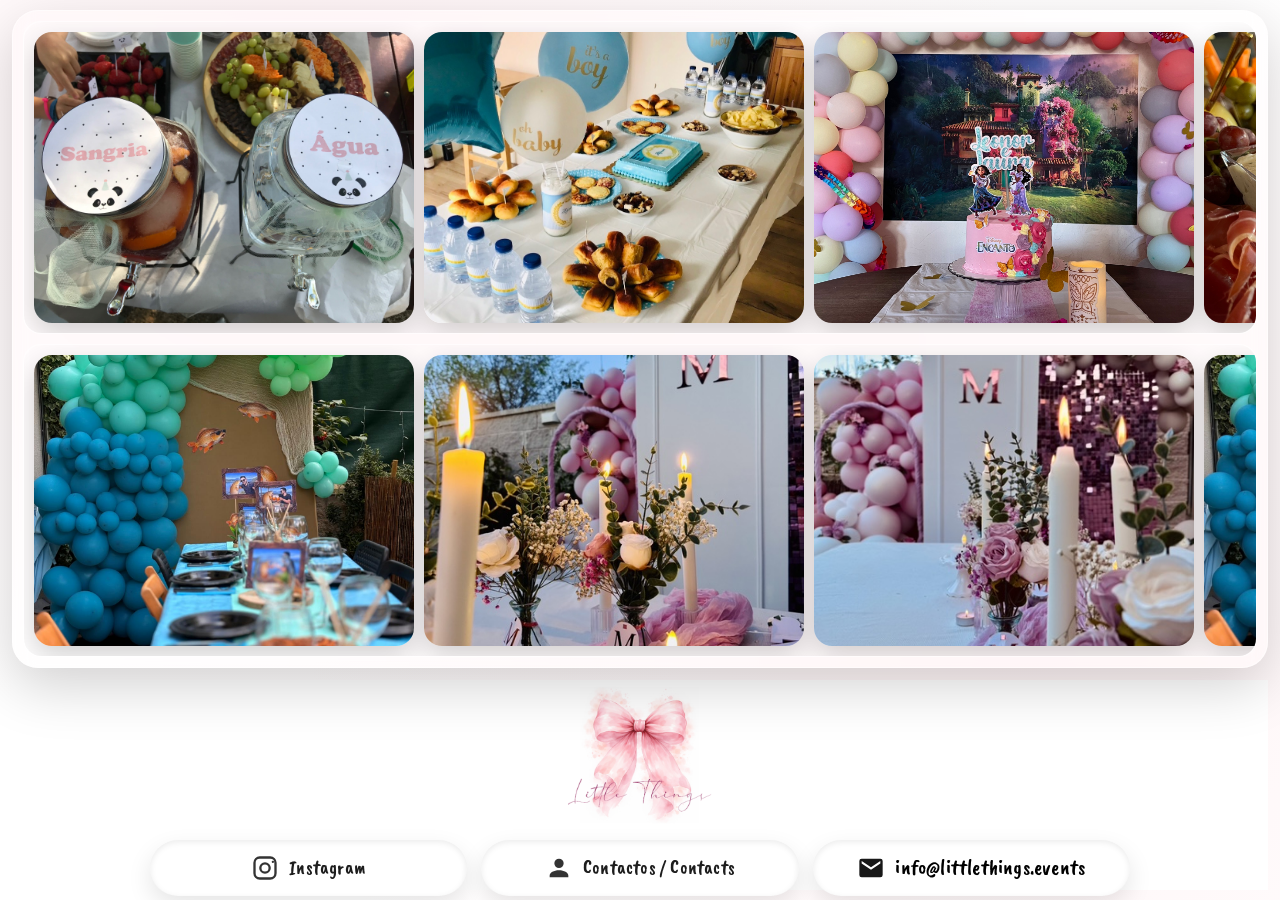
==== commit 1674466b: "Update index.html" ====
--- a/index.html
+++ b/index.html
@@ -513,7 +513,7 @@
 
           <a class="contactBtn glow"
              id="btnContacts"
-             href="./qr_contact/">
+             href="./qr_contact/contacts.html">
 
             <svg class="icon" viewBox="0 0 24 24" aria-hidden="true">
               <path fill="currentColor" d="M12 12a4 4 0 1 0-4-4a4 4 0 0 0 4 4Zm0 2c-4.42 0-8 2.01-8 4.5V20h16v-1.5c0-2.49-3.58-4.5-8-4.5Z"/>
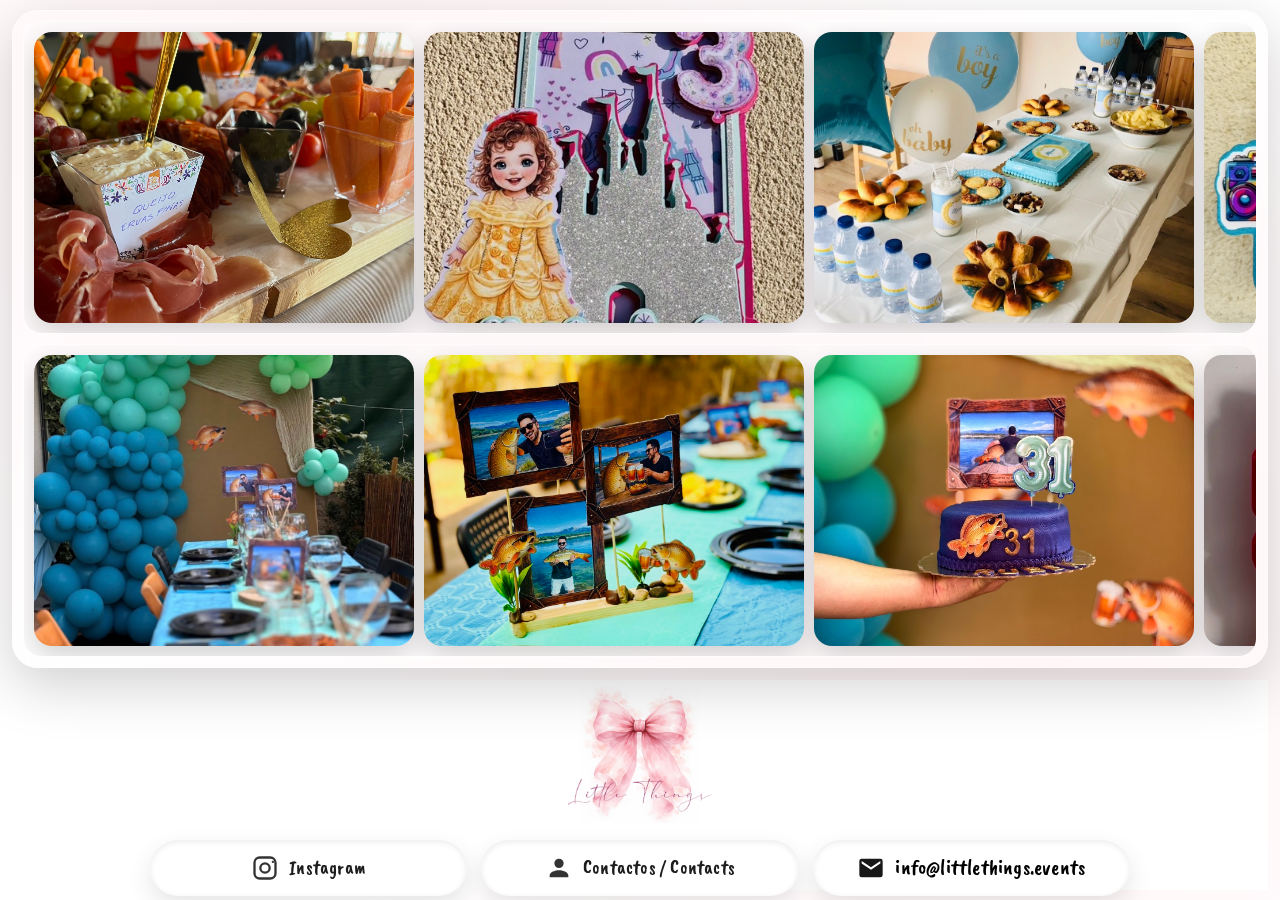
==== commit af35ad1b: "Update index.html" ====
--- a/index.html
+++ b/index.html
@@ -513,7 +513,7 @@
 
           <a class="contactBtn glow"
              id="btnContacts"
-             href="./qr_contact/contacts.html">
+             href="contacts.html">
 
             <svg class="icon" viewBox="0 0 24 24" aria-hidden="true">
               <path fill="currentColor" d="M12 12a4 4 0 1 0-4-4a4 4 0 0 0 4 4Zm0 2c-4.42 0-8 2.01-8 4.5V20h16v-1.5c0-2.49-3.58-4.5-8-4.5Z"/>
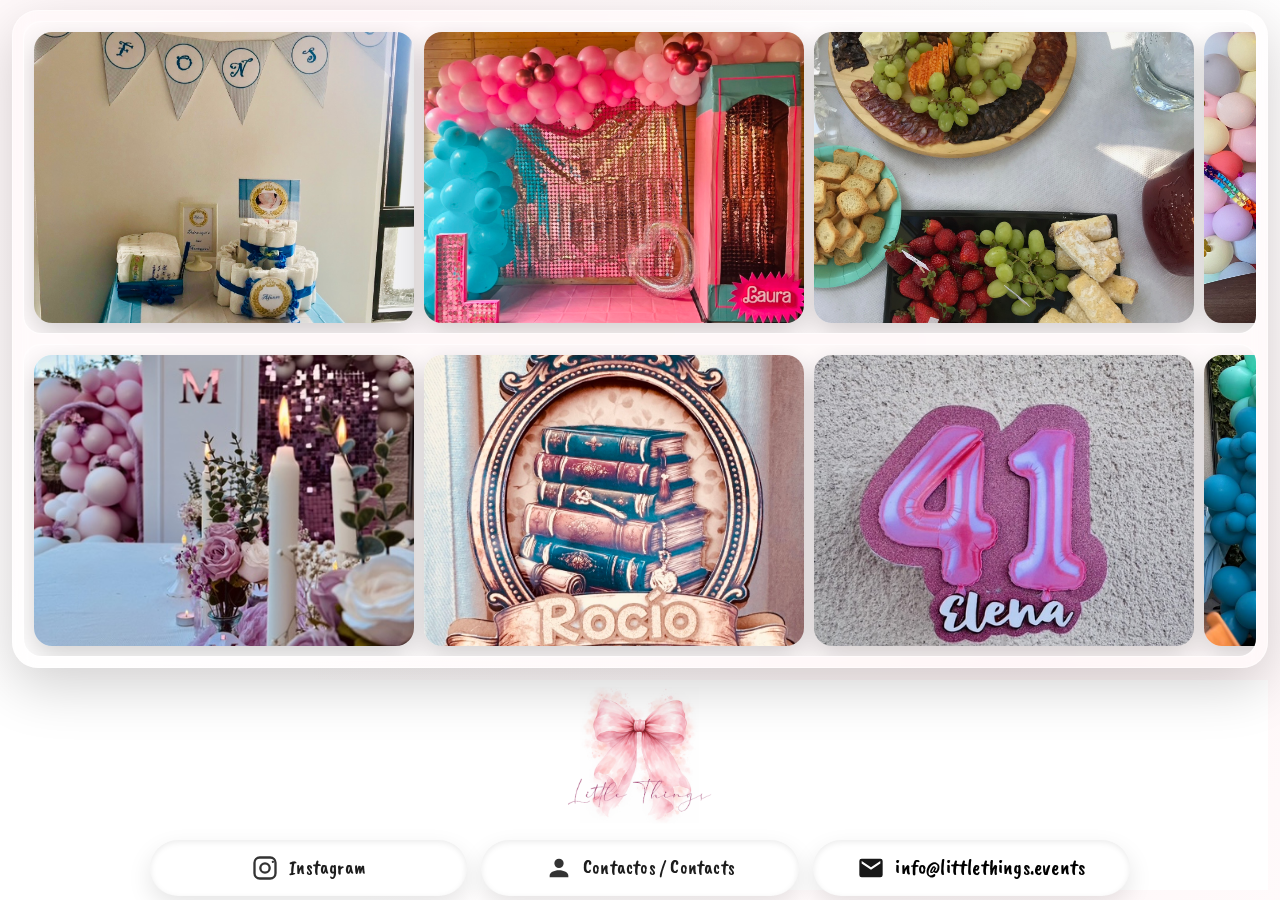
==== commit 9cacd68e: "Update index.html" ====
--- a/index.html
+++ b/index.html
@@ -513,7 +513,7 @@
 
           <a class="contactBtn glow"
              id="btnContacts"
-             href="contacts.html">
+             href="./qr_contact/contacts.html">
 
             <svg class="icon" viewBox="0 0 24 24" aria-hidden="true">
               <path fill="currentColor" d="M12 12a4 4 0 1 0-4-4a4 4 0 0 0 4 4Zm0 2c-4.42 0-8 2.01-8 4.5V20h16v-1.5c0-2.49-3.58-4.5-8-4.5Z"/>
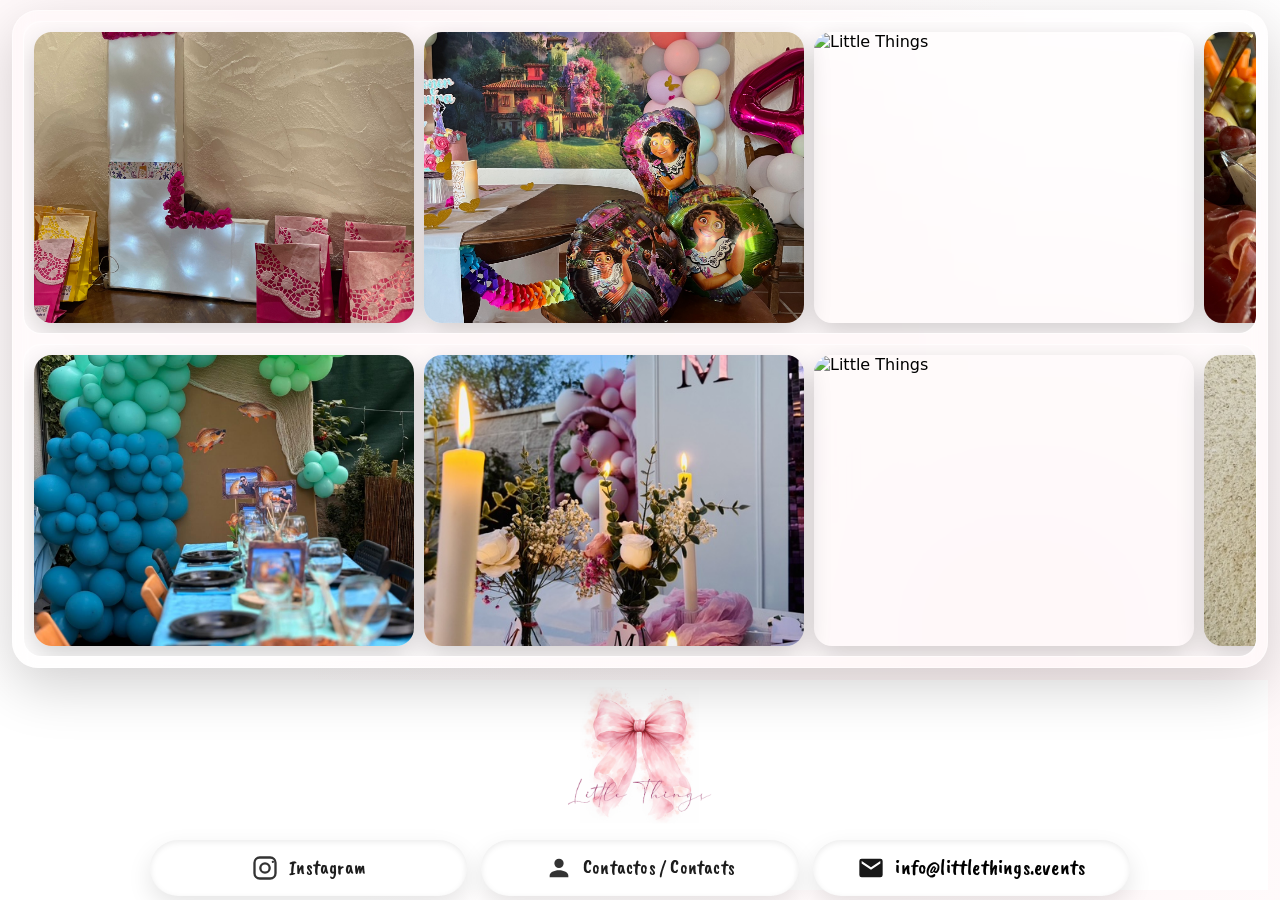
==== commit 86801cc8: "Update index.html" ====
--- a/index.html
+++ b/index.html
@@ -566,6 +566,11 @@
       "./assets/photo21.jpg",
       "./assets/photo22.jpg",
       "./assets/photo23.jpg",
+      "./assets/photo47.jpg",
+      "./assets/photo48.jpg",
+      "./assets/photo49.jpg",
+      "./assets/photo50.jpg",
+      "./assets/photo51.jpg",
     ];
 
     const bottomPhotos = [
@@ -592,6 +597,13 @@
       "./assets/photo44.jpg",
       "./assets/photo45.jpg",
       "./assets/photo46.jpg",
+      "./assets/photo52.jpg",
+      "./assets/photo53.jpg",
+      "./assets/photo54.jpg",
+      "./assets/photo55.jpg",
+      "./assets/photo56.jpg",
+      "./assets/photo57.jpg",
+      "./assets/photo58.jpg",
     ];
 
     function makeSlide(src){
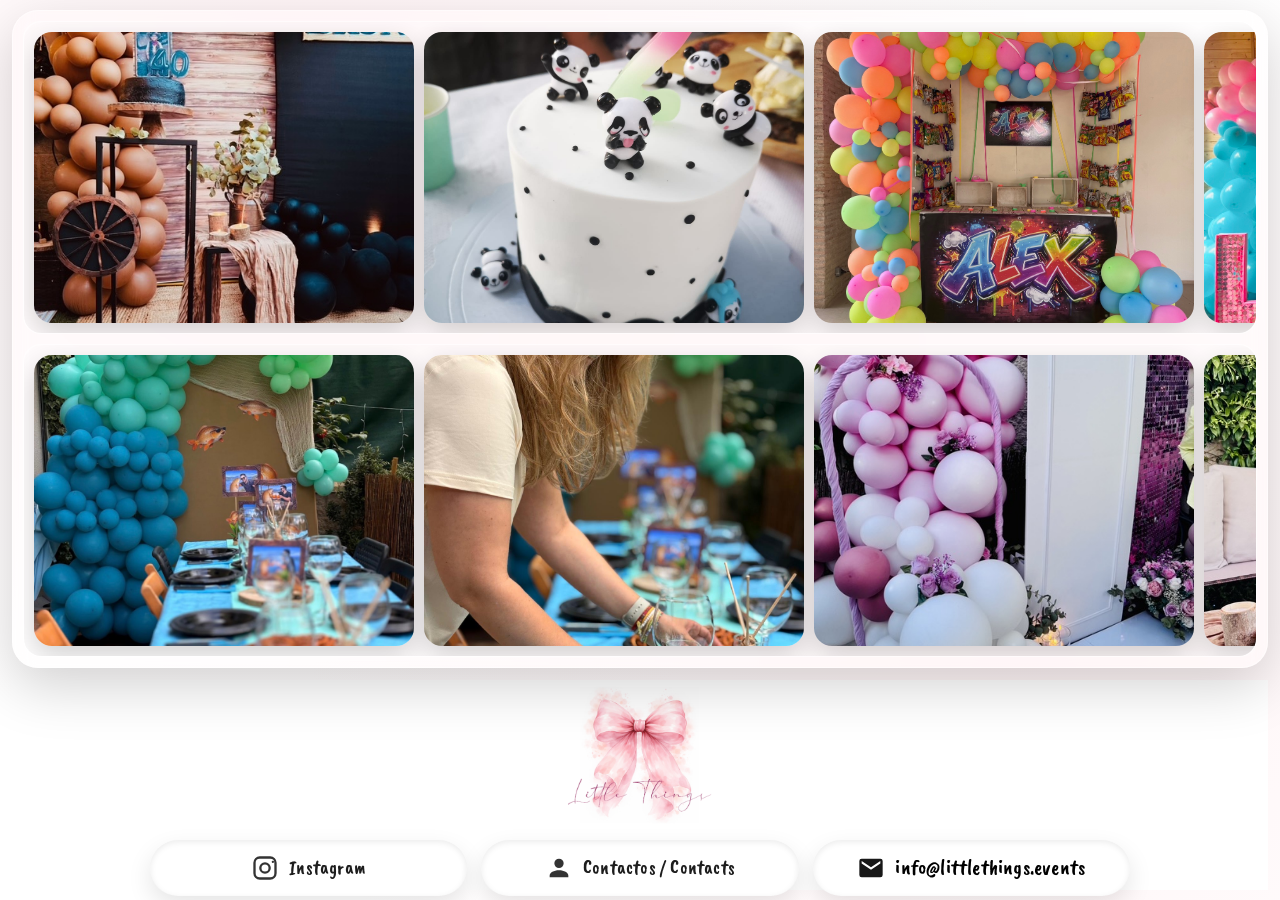
==== commit cf6a762f: "Update index.html" ====
--- a/index.html
+++ b/index.html
@@ -557,8 +557,8 @@
       "./assets/photo12.jpg",
       "./assets/photo13.jpg",
       "./assets/photo14.jpg",
-      "./assets/photo15.jpg",
-      "./assets/photo16.jpg",
+      //"./assets/photo15.jpg",
+      //"./assets/photo16.jpg",
       "./assets/photo17.jpg",
       "./assets/photo18.jpg",
       "./assets/photo19.jpg",
@@ -575,18 +575,18 @@
 
     const bottomPhotos = [
       "./assets/photo24.jpg",
-      "./assets/photo25.jpg",
-      "./assets/photo26.jpg",
-      "./assets/photo27.jpg",
+      //"./assets/photo25.jpg",
+      //"./assets/photo26.jpg",
+      //"./assets/photo27.jpg",
       "./assets/photo28.jpg",
       "./assets/photo29.jpg",
       "./assets/photo30.jpg",
-      "./assets/photo31.jpg",
-      "./assets/photo32.jpg",
-      "./assets/photo33.jpg",
-      "./assets/photo34.jpg",
-      "./assets/photo35.jpg",
-      "./assets/photo36.jpg",
+      //"./assets/photo31.jpg",
+      //"./assets/photo32.jpg",
+      //"./assets/photo33.jpg",
+     //"./assets/photo34.jpg",
+      //"./assets/photo35.jpg",
+      //"./assets/photo36.jpg",
       "./assets/photo37.jpg",
       "./assets/photo38.jpg",
       "./assets/photo39.jpg",
